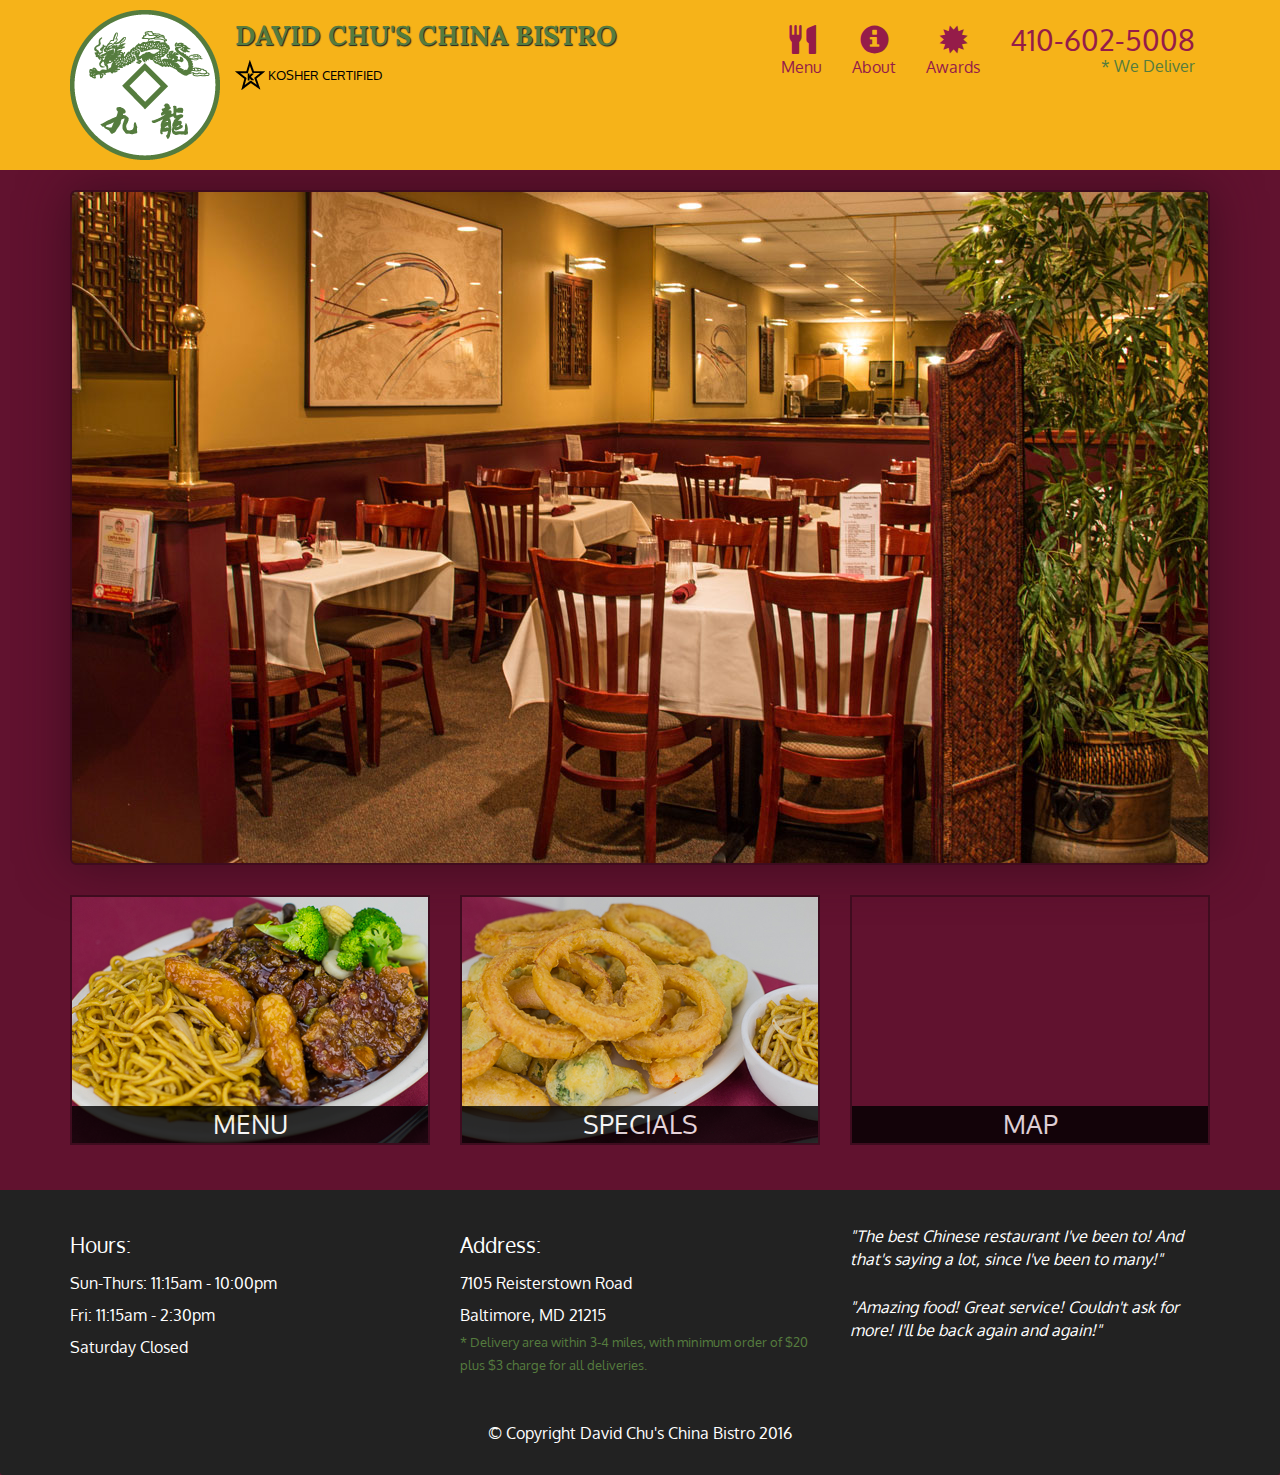
==== Restaurant/index.html @ ce9bbaa6 "Project #2 directory rename" ====
<!DOCTYPE html>
<html lang="en">
  <head>
    <meta charset="utf-8" />
    <meta http-equiv="X-UA-Compatible" content="IE=edge" />
    <meta name="viewport" content="width=device-width, initial-scale=1" />
    <title>David Chu's China Bistro</title>
    <link rel="stylesheet" href="css/bootstrap.min.css" />
    <link rel="stylesheet" href="css/styles.css" />
    <link
      href="https://fonts.googleapis.com/css?family=Oxygen:400,300,700"
      rel="stylesheet"
      type="text/css"
    />
    <link
      href="https://fonts.googleapis.com/css?family=Lora"
      rel="stylesheet"
      type="text/css"
    />
  </head>
  <body>
    <header>
      <nav id="header-nav" class="navbar navbar-default">
        <div class="container">
          <div class="navbar-header">
            <a href="index.html" class="pull-left visible-md visible-lg">
              <div id="logo-img"></div>
            </a>

            <div class="navbar-brand">
              <a href="index.html"><h1>David Chu's China Bistro</h1></a>
              <p>
                <img src="images/star-k-logo.png" alt="Kosher certification" />
                <span>Kosher Certified</span>
              </p>
            </div>

            <button
              id="navbarToggle"
              type="button"
              class="navbar-toggle collapsed"
              data-toggle="collapse"
              data-target="#collapsable-nav"
              aria-expanded="false"
            >
              <span class="sr-only">Toggle navigation</span>
              <span class="icon-bar"></span>
              <span class="icon-bar"></span>
              <span class="icon-bar"></span>
            </button>
          </div>

          <div id="collapsable-nav" class="collapse navbar-collapse">
            <ul id="nav-list" class="nav navbar-nav navbar-right">
              <li id="navHomeButton" class="visible-xs active">
                <a href="index.html">
                  <span class="glyphicon glyphicon-home"></span> Home</a
                >
              </li>
              <li id="navMenuButton">
                <a href="#" onclick="$dc.loadMenuCategories();">
                  <span class="glyphicon glyphicon-cutlery"></span
                  ><br class="hidden-xs" />
                  Menu</a
                >
              </li>
              <li>
                <a href="#">
                  <span class="glyphicon glyphicon-info-sign"></span
                  ><br class="hidden-xs" />
                  About</a
                >
              </li>
              <li>
                <a href="#">
                  <span class="glyphicon glyphicon-certificate"></span
                  ><br class="hidden-xs" />
                  Awards</a
                >
              </li>
              <li id="phone" class="hidden-xs">
                <a href="tel:410-602-5008"> <span>410-602-5008</span></a>
                <div>* We Deliver</div>
              </li>
            </ul>
            <!-- #nav-list -->
          </div>
          <!-- .collapse .navbar-collapse -->
        </div>
        <!-- .container -->
      </nav>
      <!-- #header-nav -->
    </header>

    <div id="call-btn" class="visible-xs">
      <a class="btn" href="tel:410-602-5008">
        <span class="glyphicon glyphicon-earphone"></span>
        410-602-5008
      </a>
    </div>
    <div id="xs-deliver" class="text-center visible-xs">* We Deliver</div>

    <div id="main-content" class="container"></div>

    <footer class="panel-footer">
      <div class="container">
        <div class="row">
          <section id="hours" class="col-sm-4">
            <span>Hours:</span><br />
            Sun-Thurs: 11:15am - 10:00pm<br />
            Fri: 11:15am - 2:30pm<br />
            Saturday Closed
            <hr class="visible-xs" />
          </section>
          <section id="address" class="col-sm-4">
            <span>Address:</span><br />
            7105 Reisterstown Road<br />
            Baltimore, MD 21215
            <p>
              * Delivery area within 3-4 miles, with minimum order of $20 plus
              $3 charge for all deliveries.
            </p>
            <hr class="visible-xs" />
          </section>
          <section id="testimonials" class="col-sm-4">
            <p>
              "The best Chinese restaurant I've been to! And that's saying a
              lot, since I've been to many!"
            </p>
            <p>
              "Amazing food! Great service! Couldn't ask for more! I'll be back
              again and again!"
            </p>
          </section>
        </div>
        <div class="text-center">
          &copy; Copyright David Chu's China Bistro 2016
        </div>
      </div>
    </footer>

    <!-- jQuery (Bootstrap JS plugins depend on it) -->
    <script src="js/jquery-2.1.4.min.js"></script>
    <script src="js/bootstrap.min.js"></script>
    <script src="js/ajax-utils.js"></script>
    <script src="js/script.js"></script>
  </body>
</html>
---- Restaurant/css/styles.css ----
body {
  font-size: 16px;
  color: #fff;
  background-color: #61122f;
  font-family: "Oxygen", sans-serif;
}
#header-nav {
  background-color: #f6b319;
  border-radius: 0;
  border: 0;
}
#logo-img {
  background: url("../images/restaurant-logo_large.png") no-repeat;
  width: 150px;
  height: 150px;
  margin: 10px 15px 10px 0px;
}
.navbar-brand {
  padding-top: 25px;
}
.navbar-brand h1 {
  font-family: "Lora", serif;
  color: #557c3e;
  font-size: 1.5em;
  text-transform: uppercase;
  font-weight: bold;
  text-shadow: 1px 1px 1px #222;
  margin-top: 0px;
  margin-bottom: 0px;
  line-height: 0.75;
}
.navbar-brand a:hover,
.navbar-brand a:focus {
  text-decoration: none;
}
.navbar-brand p {
  color: #000;
  text-transform: uppercase;
  font-size: 0.7em;
  margin-top: 15px;
}
.navbar-brand p span {
  vertical-align: middle;
}
#nav-list {
  margin-top: 10px;
}
#nav-list a {
  color: #951c49;
  text-align: center;
}
#nav-list a:hover {
  background: #e7e7e7;
}
#nav-list a span {
  font-size: 1.8em;
}
#phone {
  margin-top: 5px;
}
#phone a {
  text-align: right;
  padding-bottom: 0;
}
#phone div {
  color: #557c3e;
  text-align: right;
  padding-right: 15px;
}
.navbar-header button.navbar-toggle,
.navbar-header .icon-bar {
  border: 1px solid #61122f;
}
.navbar-header button.navbar-toggle {
  clear: both;
  margin-top: -30px;
}
.container .jumbotron {
  box-shadow: 0 0 50px #3f0c1f;
  border: 2px solid #3f0c1f;
}
#menu-tile,
#specials-tile,
#map-tile {
  height: 250px;
  width: 100%;
  margin-bottom: 15px;
  position: relative;
  border: 2px solid #3f0c1f;
  overflow: hidden;
}
#menu-tile:hover,
#specials-tile:hover,
#map-tile:hover {
  box-shadow: 0 1px 5px 1px #cccccc;
}
#menu-tile {
  background: url("../images/menu-tile.jpg") no-repeat;
  background-position: center;
}
#specials-tile {
  background: url("../images/specials-tile.jpg") no-repeat;
  background-position: center;
}
#menu-tile span,
#specials-tile span,
#map-tile span {
  position: absolute;
  bottom: 0;
  right: 0;
  width: 100%;
  text-align: center;
  font-size: 1.6em;
  text-transform: uppercase;
  background-color: #000;
  color: #fff;
  opacity: 0.8;
}
.panel-footer {
  margin-top: 30px;
  padding-top: 35px;
  padding-bottom: 30px;
  background-color: #222;
  border-top: 0;
}
.panel-footer div.row {
  margin-bottom: 35px;
}
#hours,
#address {
  line-height: 2;
}
#hours > span,
#address > span {
  font-size: 1.3em;
}
#address p {
  color: #557c3e;
  font-size: 0.8em;
  line-height: 1.8;
}
#testimonials {
  font-style: italic;
}
#testimonials p:nth-child(2) {
  margin-top: 25px;
}
.menu-item-tile {
  margin-bottom: 25px;
}
.menu-item-tile hr {
  width: 80%;
}
.menu-item-tile .menu-item-price {
  font-size: 1.1em;
  text-align: right;
  margin-top: -15px;
  margin-right: -15px;
}
.menu-item-tile .menu-item-price span {
  font-size: .6em;
}
.menu-item-photo {
  position: relative;
  border: 2px solid #3F0C1F; 
  overflow: hidden;
  padding: 0;
  margin-right: -15px;
  margin-left: auto;
  margin-bottom: 20px;
  max-width: 250px;
}
.menu-item-photo div {
  position: absolute;
  bottom: 0;
  right: 0;
  width: 80px;
  background-color: #557c3e;
  text-align: center;
}
.menu-item-description {
  padding-right: 30px;
}
h3.menu-item-title {
  margin: 0 0 10px;
}
.menu-item-details {
  font-size: .9em;
  font-style: italic;
}
.category-tile {
  position: relative;
  border: 2px solid #3f0c1f;
  overflow: hidden;
  width: 200px;
  height: 200px;
  margin: 0 auto 15px;
}
.category-tile span {
  position: absolute;
  bottom: 0;
  right: 0;
  width: 100%;
  text-align: center;
  font-size: 1.2em;
  text-transform: uppercase;
  background-color: #000;
  color: #fff;
  opacity: 0.8;
}
.category-tile:hover {
  box-shadow: 0 1px 5px 1px #cccccc;
}

#menu-categories-title + div {
  margin-bottom: 50px;
}
@media (min-width: 1200px) {
  .container .jumbotron {
    background: url("../images/jumbotron_1200.jpg") no-repeat;
    height: 675px;
  }
}
@media (min-width: 992px) and (max-width: 1199px) {
  #logo-img {
    background: url("../images/restaurant-logo_medium.png") no-repeat;
    width: 100px;
    height: 100px;
    margin: 5px 5px 5px 0px;
  }
  .container .jumbotron {
    background: url("../images/jumbotron_992.jpg") no-repeat;
    height: 558px;
  }
}
@media (min-width: 768px) and (max-width: 991px) {
  .container .jumbotron {
    background: url("../images/jumbotron_768.jpg") no-repeat;
    height: 432px;
  }
}
@media (max-width: 767px) {
  .navbar-brand {
    padding-top: 10px;
    height: 80px;
  }
  .navbar-brand h1 {
    padding-top: 10px;
    font-size: 5vw;
  }
  .navbar-brand p {
    font-size: 0.6em;
    margin-top: 12px;
  }
  .navbar-brand p img {
    height: 20px;
  }
  #collapsable-nav a {
    font-size: 1.2em;
  }
  #collapsable-nav a span {
    font-size: 1em;
    margin-right: 5px;
  }
  #call-btn > a {
    font-size: 1.5em;
    display: block;
    margin: 0 20px;
    padding: 10px;
    border: 2px solid #fff;
    background-color: #f6b319;
    color: #951c49;
  }
  #xs-deliver {
    margin-top: 5px;
    font-size: 0.7em;
    letter-spacing: 0.1em;
    text-transform: uppercase;
  }
  .container .jumbotron {
    margin-top: 30px;
    padding: 0;
  }
  #menu-tile,
  #specials-tile {
    width: 360px;
    margin: 0 auto 15px;
  }
  .panel-footer section {
    margin-bottom: 30px;
    text-align: center;
  }
  .panel-footer section:nth-child(3) {
    margin-bottom: 0; /* margin already exists on the whole row */
  }
  .panel-footer section hr {
    width: 50%;
  }
  .menu-item-photo {
    margin-right: auto;
  }
  .menu-item-tile .menu-item-price {
    text-align: center;
  }
  .menu-item-description {
    text-align: center;;
  }
}
@media (max-width: 479px) {
  /* Header */
  .navbar-brand h1 {
    /* Restaurant name */
    padding-top: 5px;
    font-size: 6vw;
  }
  /* End Header */

  /* Home page */
  #menu-tile,
  #specials-tile {
    width: 280px;
    margin: 0 auto 15px;
  }
  .col-xxs-12 {
    position: relative;
    min-height: 1px;
    padding-right: 15px;
    padding-left: 15px;
    float: left;
    width: 100%;
  }
}
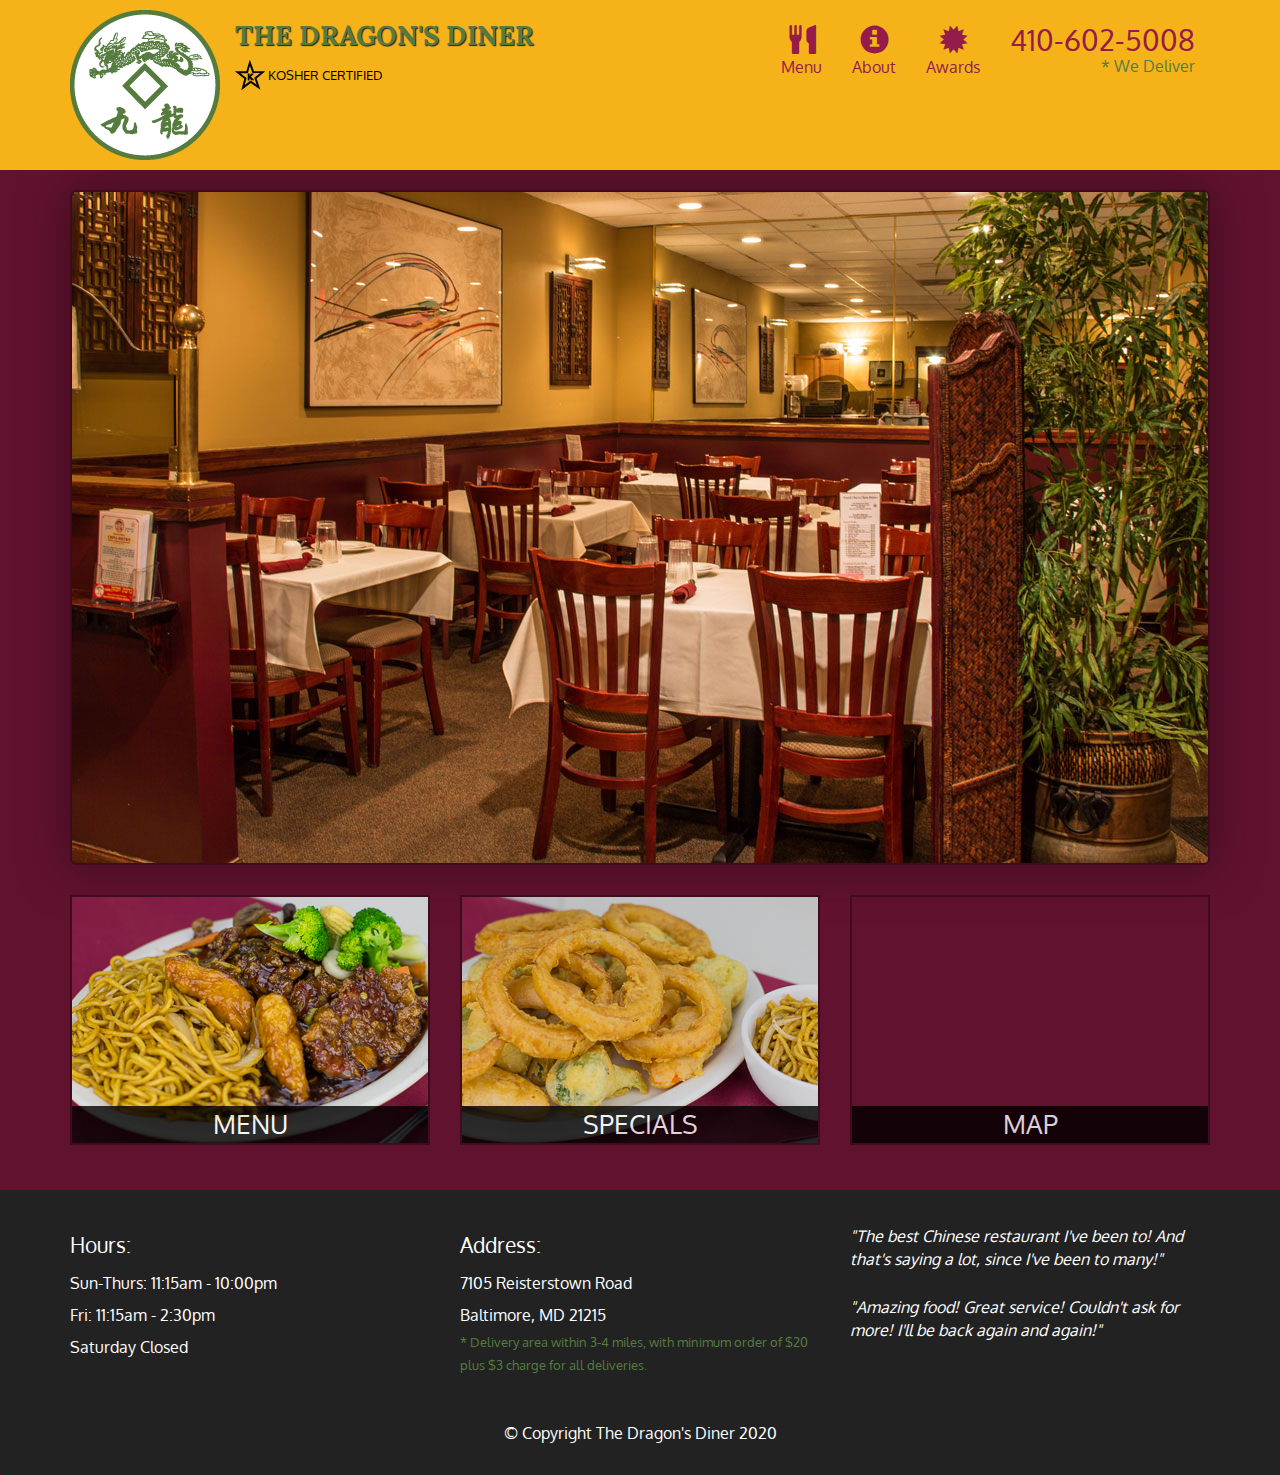
==== commit b4f25c3b: "Update index.html" ====
--- a/Restaurant/index.html
+++ b/Restaurant/index.html
@@ -28,7 +28,7 @@
             </a>
 
             <div class="navbar-brand">
-              <a href="index.html"><h1>David Chu's China Bistro</h1></a>
+              <a href="index.html"><h1>The Dragon's Diner</h1></a>
               <p>
                 <img src="images/star-k-logo.png" alt="Kosher certification" />
                 <span>Kosher Certified</span>
@@ -134,7 +134,7 @@
           </section>
         </div>
         <div class="text-center">
-          &copy; Copyright David Chu's China Bistro 2016
+          &copy; Copyright The Dragon's Diner 2020
         </div>
       </div>
     </footer>
